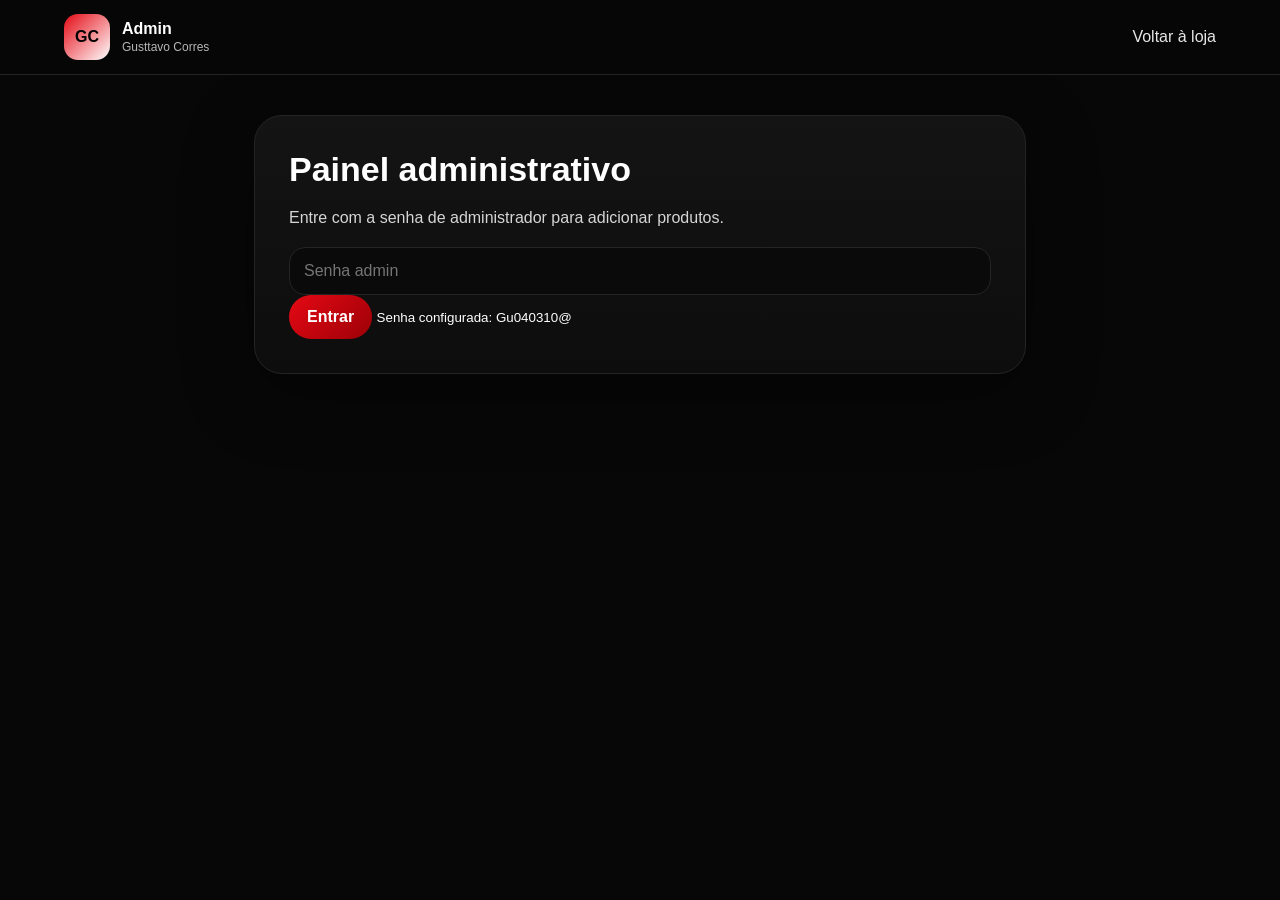
==== admin.html @ e3583c31 "Gusttavo Corres" ====
<!doctype html>
<html lang="pt-BR">
<head>
  <meta charset="UTF-8" />
  <meta name="viewport" content="width=device-width, initial-scale=1.0" />
  <title>Admin | Gusttavo Corres</title>
  <link rel="stylesheet" href="styles.css" />
</head>
<body>
  <header class="topbar">
    <a class="brand" href="index.html"><span class="brand-mark">GC</span><span><strong>Admin</strong><small>Gusttavo Corres</small></span></a>
    <nav><a href="index.html">Voltar à loja</a></nav>
  </header>
  <main class="admin-page">
    <section class="admin-card" id="loginBox">
      <h1>Painel administrativo</h1>
      <p>Entre com a senha de administrador para adicionar produtos.</p>
      <input type="password" id="adminPassword" placeholder="Senha admin" />
      <button class="btn primary" id="loginBtn">Entrar</button>
      <small>Senha configurada: Gu040310@</small>
    </section>

    <section class="admin-card hidden" id="adminBox">
      <div class="section-head">
        <div><p class="eyebrow">Produtos</p><h1>Cadastrar produto</h1></div>
        <button class="btn ghost" id="logoutBtn">Sair</button>
      </div>
      <form id="productForm" class="admin-form">
        <input id="pName" required placeholder="Nome do produto" />
        <input id="pPrice" required type="number" min="1" step="0.01" placeholder="Preço" />
        <input id="pImage" placeholder="URL da imagem" />
        <textarea id="pDescription" required placeholder="Descrição"></textarea>
        <button class="btn primary" type="submit">Salvar produto</button>
      </form>
      <div id="adminProducts" class="admin-list"></div>
    </section>
  </main>
  <script src="script.js"></script>
</body>
</html>
---- styles.css ----
:root{--bg:#070707;--card:#111;--muted:#b7b7b7;--text:#fff;--red:#e50914;--red2:#9d0007;--line:#242424;--soft:#191919}*{box-sizing:border-box}html{scroll-behavior:smooth}body{margin:0;font-family:Inter,Arial,sans-serif;background:var(--bg);color:var(--text)}a{color:inherit;text-decoration:none}.topbar{position:sticky;top:0;z-index:10;display:flex;align-items:center;justify-content:space-between;gap:16px;padding:14px 5%;background:rgba(7,7,7,.9);backdrop-filter:blur(12px);border-bottom:1px solid var(--line)}.brand{display:flex;align-items:center;gap:12px}.brand-mark{display:grid;place-items:center;width:46px;height:46px;border-radius:14px;background:linear-gradient(135deg,var(--red),#fff);color:#000;font-weight:900}.brand small{display:block;color:var(--muted);font-size:12px;margin-top:2px}nav{display:flex;gap:18px;color:#e7e7e7}nav a:hover{color:var(--red)}button,input,textarea{font:inherit}.cart-btn,.icon-btn{border:1px solid var(--line);background:var(--soft);color:var(--text);border-radius:999px;padding:10px 14px;cursor:pointer}.cart-btn span{background:var(--red);padding:2px 7px;border-radius:999px;margin-left:4px}.hero{display:grid;grid-template-columns:1fr 1fr;gap:28px;align-items:center;padding:54px 5% 28px}.hero-card,.hero-banner,.section,.admin-card{background:linear-gradient(180deg,#141414,#0d0d0d);border:1px solid var(--line);border-radius:28px;padding:34px;box-shadow:0 20px 70px rgba(0,0,0,.35)}.eyebrow{color:var(--red);text-transform:uppercase;letter-spacing:.16em;font-weight:800;font-size:12px}.hero h1{font-size:clamp(42px,8vw,90px);line-height:.9;margin:12px 0}.slogan{font-size:24px;color:#fff}.hero-text,p{color:#d6d6d6;line-height:1.6}.hero-actions{display:flex;gap:12px;flex-wrap:wrap;margin-top:24px}.btn{display:inline-flex;justify-content:center;align-items:center;border:0;border-radius:999px;padding:13px 18px;cursor:pointer;font-weight:800}.primary{background:linear-gradient(135deg,var(--red),var(--red2));color:#fff}.ghost{background:#1c1c1c;color:#fff;border:1px solid var(--line)}.hero-banner{min-height:390px;display:flex;flex-direction:column;align-items:center;justify-content:center;text-align:center;background:radial-gradient(circle at 70% 20%,rgba(229,9,20,.35),transparent 35%),linear-gradient(135deg,#050505,#171717)}.gc-logo{font-size:86px;font-weight:950;border:3px solid #fff;border-radius:32px;padding:22px 30px;color:#fff;box-shadow:0 0 0 8px rgba(229,9,20,.25)}.hero-banner h2{font-size:42px;margin:28px 0 5px}.hero-banner span{color:var(--red);font-weight:900}.notice{margin:0 5%;padding:16px 20px;border:1px solid rgba(229,9,20,.35);border-radius:18px;background:rgba(229,9,20,.1);color:#fff}.section{margin:28px 5%}.section-head{display:flex;justify-content:space-between;align-items:center;gap:16px;margin-bottom:22px}.section h2,.admin-card h1{font-size:34px;margin:0}.search,input,textarea{width:100%;border:1px solid var(--line);border-radius:16px;background:#0a0a0a;color:#fff;padding:14px}.search{max-width:320px}.grid{display:grid;grid-template-columns:repeat(auto-fit,minmax(230px,1fr));gap:18px}.product{background:#0b0b0b;border:1px solid var(--line);border-radius:22px;overflow:hidden}.product-img{height:240px;background:linear-gradient(135deg,#222,#050505);display:grid;place-items:center;color:#777;font-weight:900}.product-img img{width:100%;height:100%;object-fit:cover}.product-body{padding:18px}.product h3{margin:0 0 8px}.price{font-size:22px;font-weight:900;color:#fff}.checkout-section{display:grid;grid-template-columns:1.2fr .8fr;gap:20px}.pix-card{background:#080808;border:1px dashed var(--red);border-radius:22px;padding:24px}.pix-card strong{display:block;word-break:break-all;margin:8px 0 18px}.policy-grid{display:grid;grid-template-columns:repeat(auto-fit,minmax(220px,1fr));gap:16px}.policy-grid article{background:#0a0a0a;border:1px solid var(--line);border-radius:20px;padding:20px}.cart{position:fixed;right:-430px;top:0;z-index:30;width:min(420px,94vw);height:100vh;background:#080808;border-left:1px solid var(--line);transition:.25s;padding:18px;display:flex;flex-direction:column}.cart.open{right:0}.overlay{display:none;position:fixed;inset:0;background:rgba(0,0,0,.65);z-index:20}.overlay.open{display:block}.cart-header{display:flex;align-items:center;justify-content:space-between}.cart-items{flex:1;overflow:auto}.cart-item{display:flex;justify-content:space-between;gap:12px;border-bottom:1px solid var(--line);padding:14px 0}.cart-footer{border-top:1px solid var(--line);padding-top:14px}.total{display:flex;justify-content:space-between;font-size:20px;margin-bottom:12px}.order-form,.admin-form{display:grid;gap:10px}textarea{min-height:90px;resize:vertical}footer{padding:28px 5%;border-top:1px solid var(--line);display:flex;justify-content:space-between;color:var(--muted)}.admin-page{max-width:900px;margin:auto;padding:40px 5%}.hidden{display:none}.admin-list{display:grid;gap:12px;margin-top:22px}.admin-row{display:flex;justify-content:space-between;gap:12px;align-items:center;background:#090909;border:1px solid var(--line);border-radius:16px;padding:14px}@media(max-width:820px){.hero,.checkout-section{grid-template-columns:1fr}.topbar{align-items:flex-start;flex-wrap:wrap}nav{width:100%;overflow:auto}.section-head{align-items:flex-start;flex-direction:column}footer{flex-direction:column;gap:8px}.hero-card,.hero-banner,.section,.admin-card{padding:24px}.hero{padding-top:28px}}
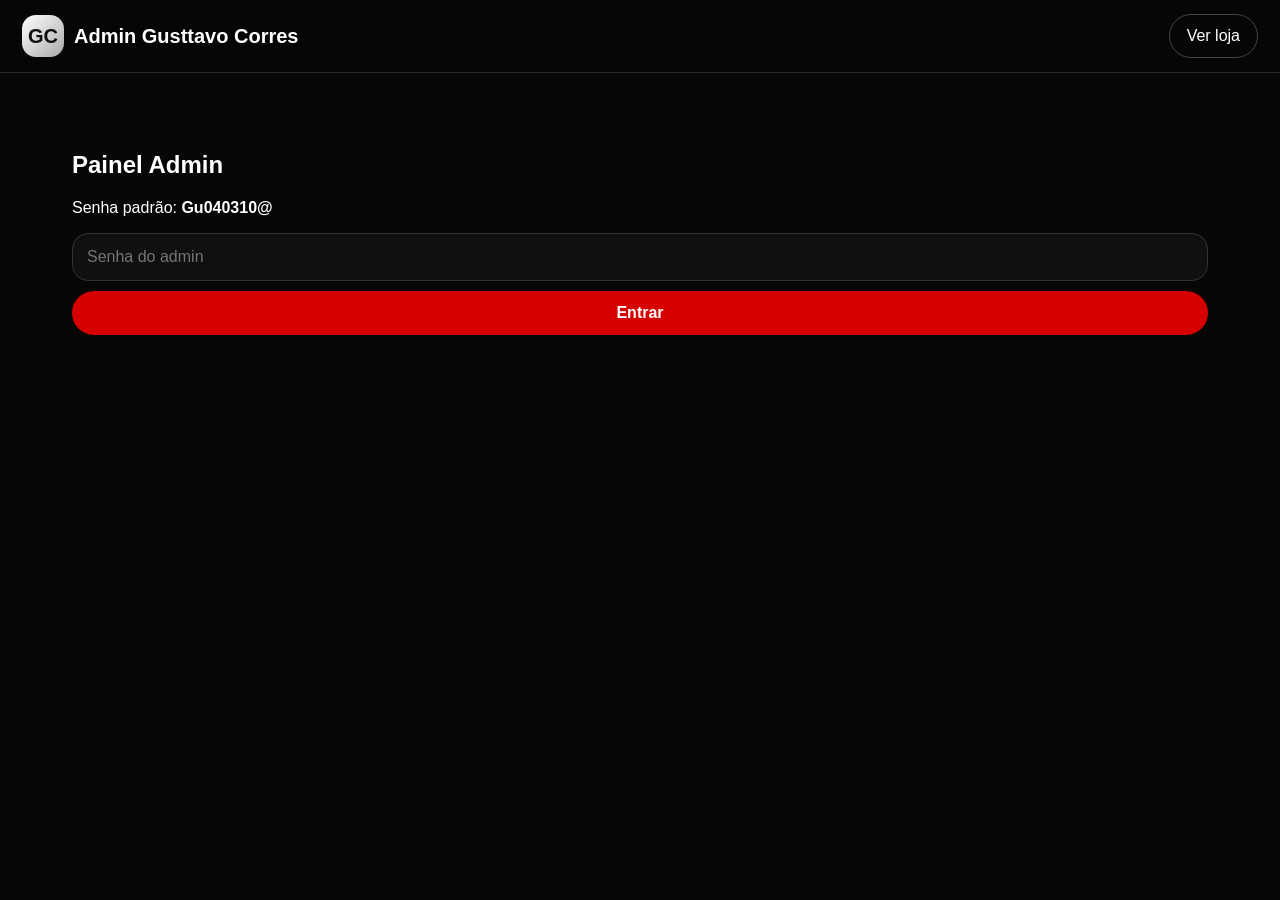
==== commit 20f618cf: "Loja virtual" ====
--- a/admin.html
+++ b/admin.html
@@ -1,40 +1 @@
-<!doctype html>
-<html lang="pt-BR">
-<head>
-  <meta charset="UTF-8" />
-  <meta name="viewport" content="width=device-width, initial-scale=1.0" />
-  <title>Admin | Gusttavo Corres</title>
-  <link rel="stylesheet" href="styles.css" />
-</head>
-<body>
-  <header class="topbar">
-    <a class="brand" href="index.html"><span class="brand-mark">GC</span><span><strong>Admin</strong><small>Gusttavo Corres</small></span></a>
-    <nav><a href="index.html">Voltar à loja</a></nav>
-  </header>
-  <main class="admin-page">
-    <section class="admin-card" id="loginBox">
-      <h1>Painel administrativo</h1>
-      <p>Entre com a senha de administrador para adicionar produtos.</p>
-      <input type="password" id="adminPassword" placeholder="Senha admin" />
-      <button class="btn primary" id="loginBtn">Entrar</button>
-      <small>Senha configurada: Gu040310@</small>
-    </section>
-
-    <section class="admin-card hidden" id="adminBox">
-      <div class="section-head">
-        <div><p class="eyebrow">Produtos</p><h1>Cadastrar produto</h1></div>
-        <button class="btn ghost" id="logoutBtn">Sair</button>
-      </div>
-      <form id="productForm" class="admin-form">
-        <input id="pName" required placeholder="Nome do produto" />
-        <input id="pPrice" required type="number" min="1" step="0.01" placeholder="Preço" />
-        <input id="pImage" placeholder="URL da imagem" />
-        <textarea id="pDescription" required placeholder="Descrição"></textarea>
-        <button class="btn primary" type="submit">Salvar produto</button>
-      </form>
-      <div id="adminProducts" class="admin-list"></div>
-    </section>
-  </main>
-  <script src="script.js"></script>
-</body>
-</html>
+<!doctype html><html lang="pt-BR"><head><meta charset="utf-8"><meta name="viewport" content="width=device-width,initial-scale=1"><title>Painel Admin | Gusttavo Corres</title><link rel="stylesheet" href="style.css"></head><body><header class="topbar"><a class="brand" href="index.html"><span>GC</span><b>Admin Gusttavo Corres</b></a><a class="ghost" href="index.html">Ver loja</a></header><main class="wrap"><section id="login"><h1>Painel Admin</h1><p>Senha padrão: <b>Gu040310@</b></p><input id="adminPass" type="password" placeholder="Senha do admin"><button class="btn full" onclick="enter()">Entrar</button></section><section id="dash" style="display:none"><h2>Dashboard</h2><div class="benefits"><div><b id="sales">0</b><span>Pedidos</span></div><div><b id="revenue">R$ 0</b><span>Vendas</span></div><div><b id="prodCount">0</b><span>Produtos</span></div><div><b id="clients">0</b><span>Clientes</span></div></div><h2>Cadastrar/editar produto</h2><div class="filters"><input id="pname" placeholder="Produto"><input id="pbrand" placeholder="Marca"><input id="pcat" placeholder="Categoria"><input id="pprice" placeholder="Preço"></div><textarea id="pdesc" placeholder="Descrição"></textarea><button class="btn full" onclick="saveProduct()">Salvar produto</button><h2>Produtos</h2><div id="adminProducts" class="adminList"></div><h2>Pedidos</h2><div id="adminOrders" class="adminList"></div></section></main><script src="admin.js"></script></body></html>
--- a/style.css
+++ b/style.css
@@ -0,0 +1,2 @@
+:root{--bg:#070707;--card:#111;--line:#282828;--text:#fff;--muted:#aaa;--red:#d60000}*{box-sizing:border-box}body{margin:0;background:var(--bg);color:var(--text);font-family:Arial,Helvetica,sans-serif}a{color:inherit;text-decoration:none}button,input,select,textarea{font:inherit} .topbar{position:sticky;top:0;z-index:20;background:#070707e8;backdrop-filter:blur(12px);border-bottom:1px solid var(--line);display:flex;align-items:center;justify-content:space-between;padding:14px 22px;gap:14px}.brand{display:flex;align-items:center;gap:10px;font-size:20px}.brand span,.logoBig{background:linear-gradient(135deg,#fff,#aaa);color:#111;font-weight:900;display:grid;place-items:center}.brand span{width:42px;height:42px;border-radius:14px}.topbar nav{display:flex;gap:18px;color:#ddd}.cart,.btn{background:var(--red);color:#fff;border:0;border-radius:999px;padding:13px 18px;font-weight:900;cursor:pointer}.cart em{background:#fff;color:#111;border-radius:50%;padding:2px 7px;font-style:normal}.ghost,.outline{background:transparent;color:#fff;border:1px solid #444;border-radius:999px;padding:12px 17px;cursor:pointer}.hero{display:grid;grid-template-columns:1.05fr .95fr;gap:38px;align-items:center;padding:72px 7vw;background:radial-gradient(circle at 70% 20%,#5f0000,transparent 36%)}.pill{display:inline-block;border:1px solid #444;border-radius:999px;padding:9px 14px;color:#ddd}.hero h1{font-size:clamp(46px,8vw,92px);line-height:.88;letter-spacing:-4px;margin:20px 0}.hero p{color:#ccc;font-size:18px;line-height:1.7}.banner{min-height:440px;border-radius:36px;background:linear-gradient(135deg,#111,#d60000 58%,#fff);display:grid;place-items:center;text-align:center;padding:35px;box-shadow:0 30px 80px #000}.logoBig{width:160px;height:160px;border-radius:48px;font-size:58px}.banner h2{font-size:46px;margin:0}.banner p{color:#fff;font-weight:900}.benefits{display:grid;grid-template-columns:repeat(4,1fr);gap:1px;background:#292929}.benefits div{background:#111;padding:24px;text-align:center}.benefits b{display:block;font-size:22px}.benefits span{color:#aaa}.wrap{max-width:1180px;margin:auto;padding:58px 22px}.sectionHead{display:flex;justify-content:space-between;gap:20px;align-items:end}.sectionHead h2,.wrap h2,.policies h2{font-size:42px;margin:0 0 8px}.sectionHead p{color:#aaa}.filters{display:grid;grid-template-columns:repeat(4,1fr);gap:12px;margin:20px 0}.filters select,input,textarea{width:100%;border:1px solid #333;background:#101010;color:#fff;border-radius:16px;padding:14px}.grid{display:grid;grid-template-columns:repeat(3,1fr);gap:22px}.card,.mini,.policyGrid article,.track,.newsletter{background:#111;border:1px solid #262626;border-radius:28px;overflow:hidden}.pic{height:270px;background:linear-gradient(135deg,#333,#111);position:relative;display:grid;place-items:center}.pic b{font-size:64px;opacity:.25}.tag{position:absolute;left:14px;top:14px;background:#fff;color:#111;padding:7px 10px;border-radius:999px;font-size:12px;font-weight:900}.fav{position:absolute;right:14px;top:14px}.info{padding:18px}.row{display:flex;justify-content:space-between;gap:10px}.price{font-weight:900}.muted{color:#aaa}.actions{display:flex;gap:9px;margin-top:14px}.actions button{flex:1}.miniGrid{display:grid;grid-template-columns:1fr;gap:10px}.mini{padding:12px}.split{display:grid;grid-template-columns:1fr 1fr;gap:24px}.inline{display:flex;gap:12px}.result{margin-top:18px;color:#ddd}.reviews{display:grid;grid-template-columns:repeat(3,1fr);gap:16px}.review{background:#111;border:1px solid #262626;border-radius:22px;padding:18px}.policies{background:#fff;color:#111}.policyGrid{display:grid;grid-template-columns:repeat(4,1fr);gap:16px}.policyGrid article{background:#f1f1f1;color:#111;border:0;padding:18px}.panel{position:fixed;right:-440px;top:0;width:min(430px,96vw);height:100dvh;background:#0e0e0e;border-left:1px solid #333;z-index:40;padding:22px;overflow:auto;transition:.25s}.panel.open{right:0}.x{float:right;background:#222;color:#fff;border:0;border-radius:50%;width:36px;height:36px;font-size:22px}.full{width:100%;margin-top:10px}.cartItem{display:grid;grid-template-columns:1fr auto;gap:8px;border-bottom:1px solid #222;padding:12px 0}.modal{display:none;position:fixed;inset:0;background:#000b;z-index:60;place-items:center;padding:20px}.modal.open{display:grid}.modalBox{max-width:680px;width:100%;background:#111;border:1px solid #333;border-radius:28px;padding:24px}.adminList{display:grid;gap:10px}footer{text-align:center;color:#aaa;padding:34px 20px;border-top:1px solid #222}@media(max-width:850px){.topbar nav{display:none}.hero,.split{grid-template-columns:1fr}.benefits,.grid,.reviews,.policyGrid,.filters{grid-template-columns:1fr}.sectionHead,.inline{display:block}.inline button{margin-top:10px}.banner{min-height:300px}.topbar{padding:10px}.ghost{display:none}}
+.realBanner{width:100%;border-radius:36px;box-shadow:0 30px 80px #000;border:1px solid #333}.pic img{width:100%;height:100%;object-fit:cover}.firebaseWarn{background:#2b1300;border:1px solid #8a4a00;color:#ffd9a8;padding:12px;border-radius:16px;margin:12px 0}.ok{background:#082313;border:1px solid #146b34;color:#c8ffd8;padding:12px;border-radius:16px;margin:12px 0}.hide{display:none!important}.small{font-size:12px;color:#aaa}.adminGrid{display:grid;grid-template-columns:1fr 1fr;gap:12px}@media(max-width:850px){.adminGrid{grid-template-columns:1fr}}
